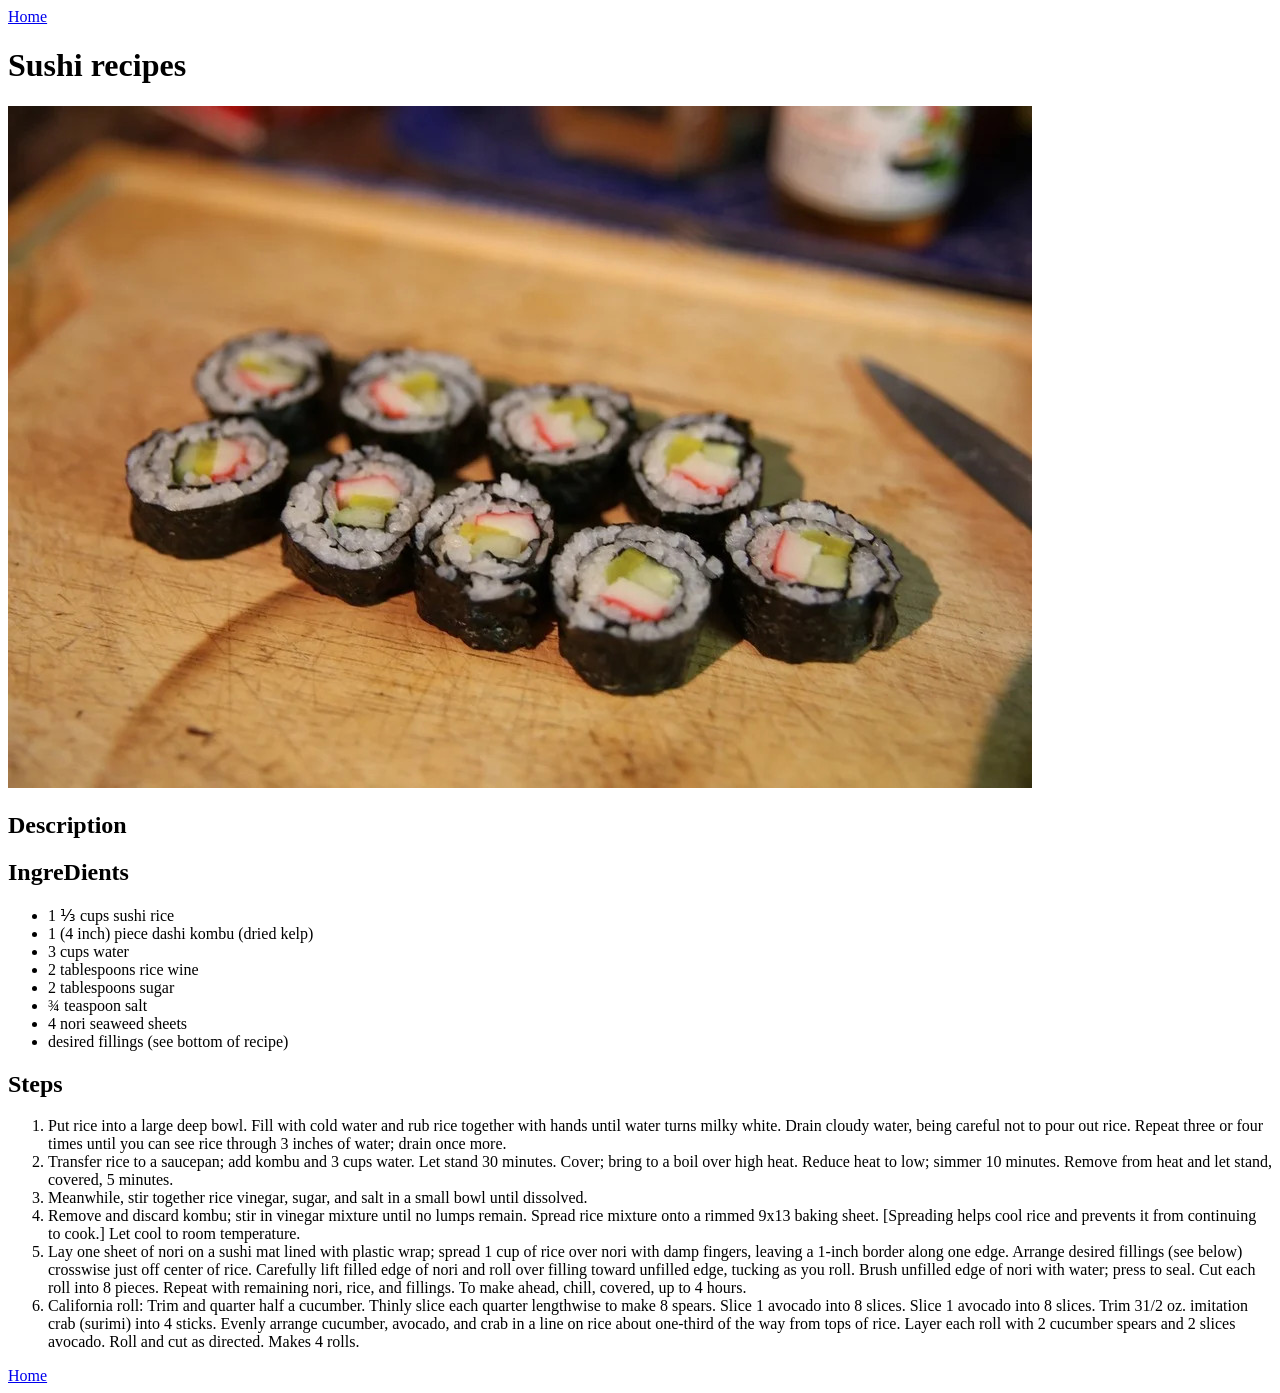
==== recipes/sushi.html @ bfa90739 "created the main recipe page and the sushi recipe" ====
<!DOCTYPE html>
<html lang="en">
<head>
    <meta charset="UTF-8">
    <meta name="viewport" content="width=device-width, initial-scale=1.0">
    <title>sushi recipe</title>
</head>
<body>
    <a href="../index.html">Home</a>
    <h1>Sushi recipes</h1>

    <img src="../images/sushi.jpg" alt="picture of sushi rolls" height="682" width="1024">


    <h2>Description</h2>

    <h2>IngreDients</h2>
    <ul>
        <li>1 ⅓ cups sushi rice</li>
        <li>1 (4 inch) piece dashi kombu (dried kelp)</li>
        <li>3 cups water</li>
        <li>2 tablespoons rice wine</li>
        <li>2 tablespoons sugar</li>
        <li>¾ teaspoon salt</li>
        <li>4 nori seaweed sheets</li>
        <li>desired fillings (see bottom of recipe)</li>
    </ul>

    <h2>Steps</h2>
    <ol>
        <li>Put rice into a large deep bowl. 
        Fill with cold water and rub rice together with hands until water turns milky white. 
        Drain cloudy water, being careful not to pour out rice. 
        Repeat three or four times until you can see rice through 3 inches of water; drain once more.</li>
        

        <li>Transfer rice to a saucepan; add kombu and 3 cups water.
        Let stand 30 minutes. Cover; bring to a boil over high heat.
        Reduce heat to low; simmer 10 minutes. Remove from heat and let stand, covered, 5 minutes.</li>
        
    
        <li>Meanwhile, stir together rice vinegar, sugar, and salt in a small bowl until dissolved.</li>
    

        <li>Remove and discard kombu; stir in vinegar mixture until no lumps remain.
        Spread rice mixture onto a rimmed 9x13 baking sheet.
        [Spreading helps cool rice and prevents it from continuing to cook.] 
        Let cool to room temperature.
        </li>
    

        <li>Lay one sheet of nori on a sushi mat lined with plastic wrap; 
        spread 1 cup of rice over nori with damp fingers, leaving a 1-inch border along one edge. 
        Arrange desired fillings (see below) crosswise just off center of rice. 
        Carefully lift filled edge of nori and roll over filling toward unfilled edge, tucking as you roll. 
        Brush unfilled edge of nori with water; press to seal. 
        Cut each roll into 8 pieces. Repeat with remaining nori, rice, and fillings. 
        To make ahead, chill, covered, up to 4 hours.
        </li>

        <li>California roll: Trim and quarter half a cucumber. Thinly slice each quarter lengthwise to make 8 spears. Slice 1 avocado into 8 slices. 
        Slice 1 avocado into 8 slices. Trim 31/2 oz. imitation crab (surimi) into 4 sticks. 
        Evenly arrange cucumber, avocado, and crab in a line on rice about one-third of the way from tops of rice. 
        Layer each roll with 2 cucumber spears and 2 slices avocado. Roll and cut as directed. Makes 4 rolls.
        </li>
    </ol>

    <a href="../index.html">Home</a>


</body>
</html>
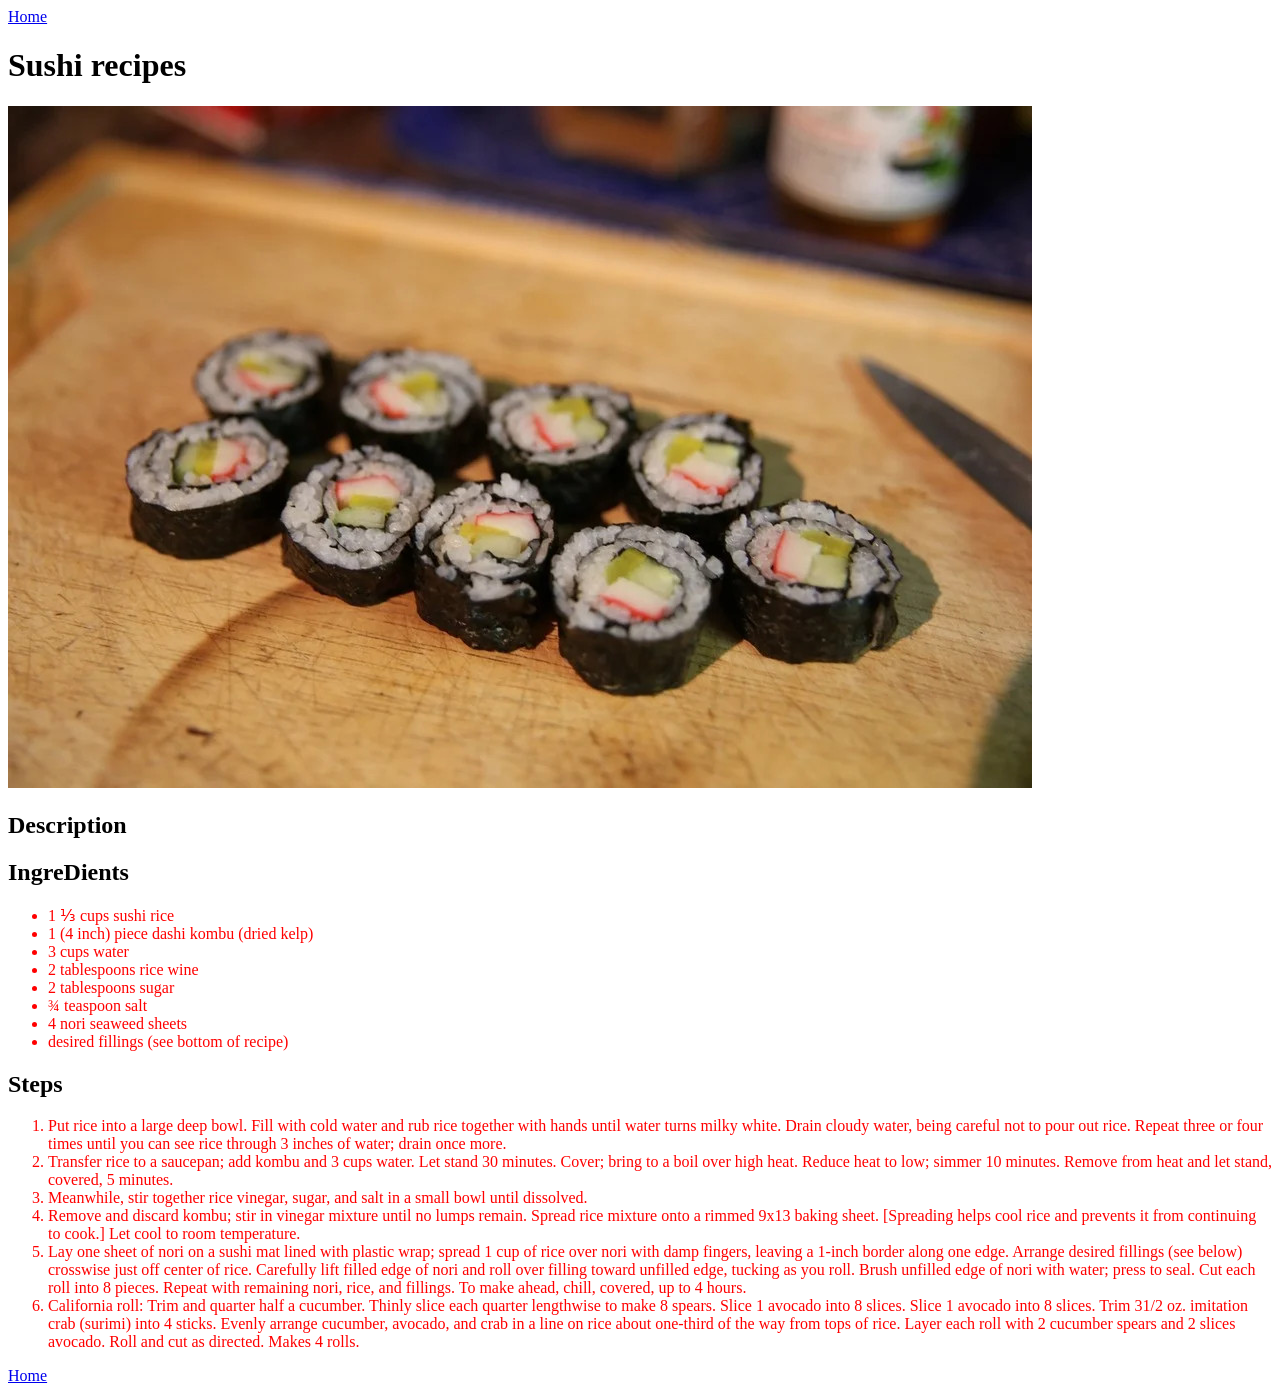
==== commit a2f038db: "firts iteration" ====
--- a/recipes/sushi.html
+++ b/recipes/sushi.html
@@ -1,6 +1,7 @@
 <!DOCTYPE html>
 <html lang="en">
 <head>
+    <link rel="stylesheet" href="../styles.css">
     <meta charset="UTF-8">
     <meta name="viewport" content="width=device-width, initial-scale=1.0">
     <title>sushi recipe</title>
@@ -10,7 +11,6 @@
     <h1>Sushi recipes</h1>
 
     <img src="../images/sushi.jpg" alt="picture of sushi rolls" height="682" width="1024">
-
 
     <h2>Description</h2>
 
--- a/styles.css
+++ b/styles.css
@@ -0,0 +1,4 @@
+li {
+  color: red;
+}
+
